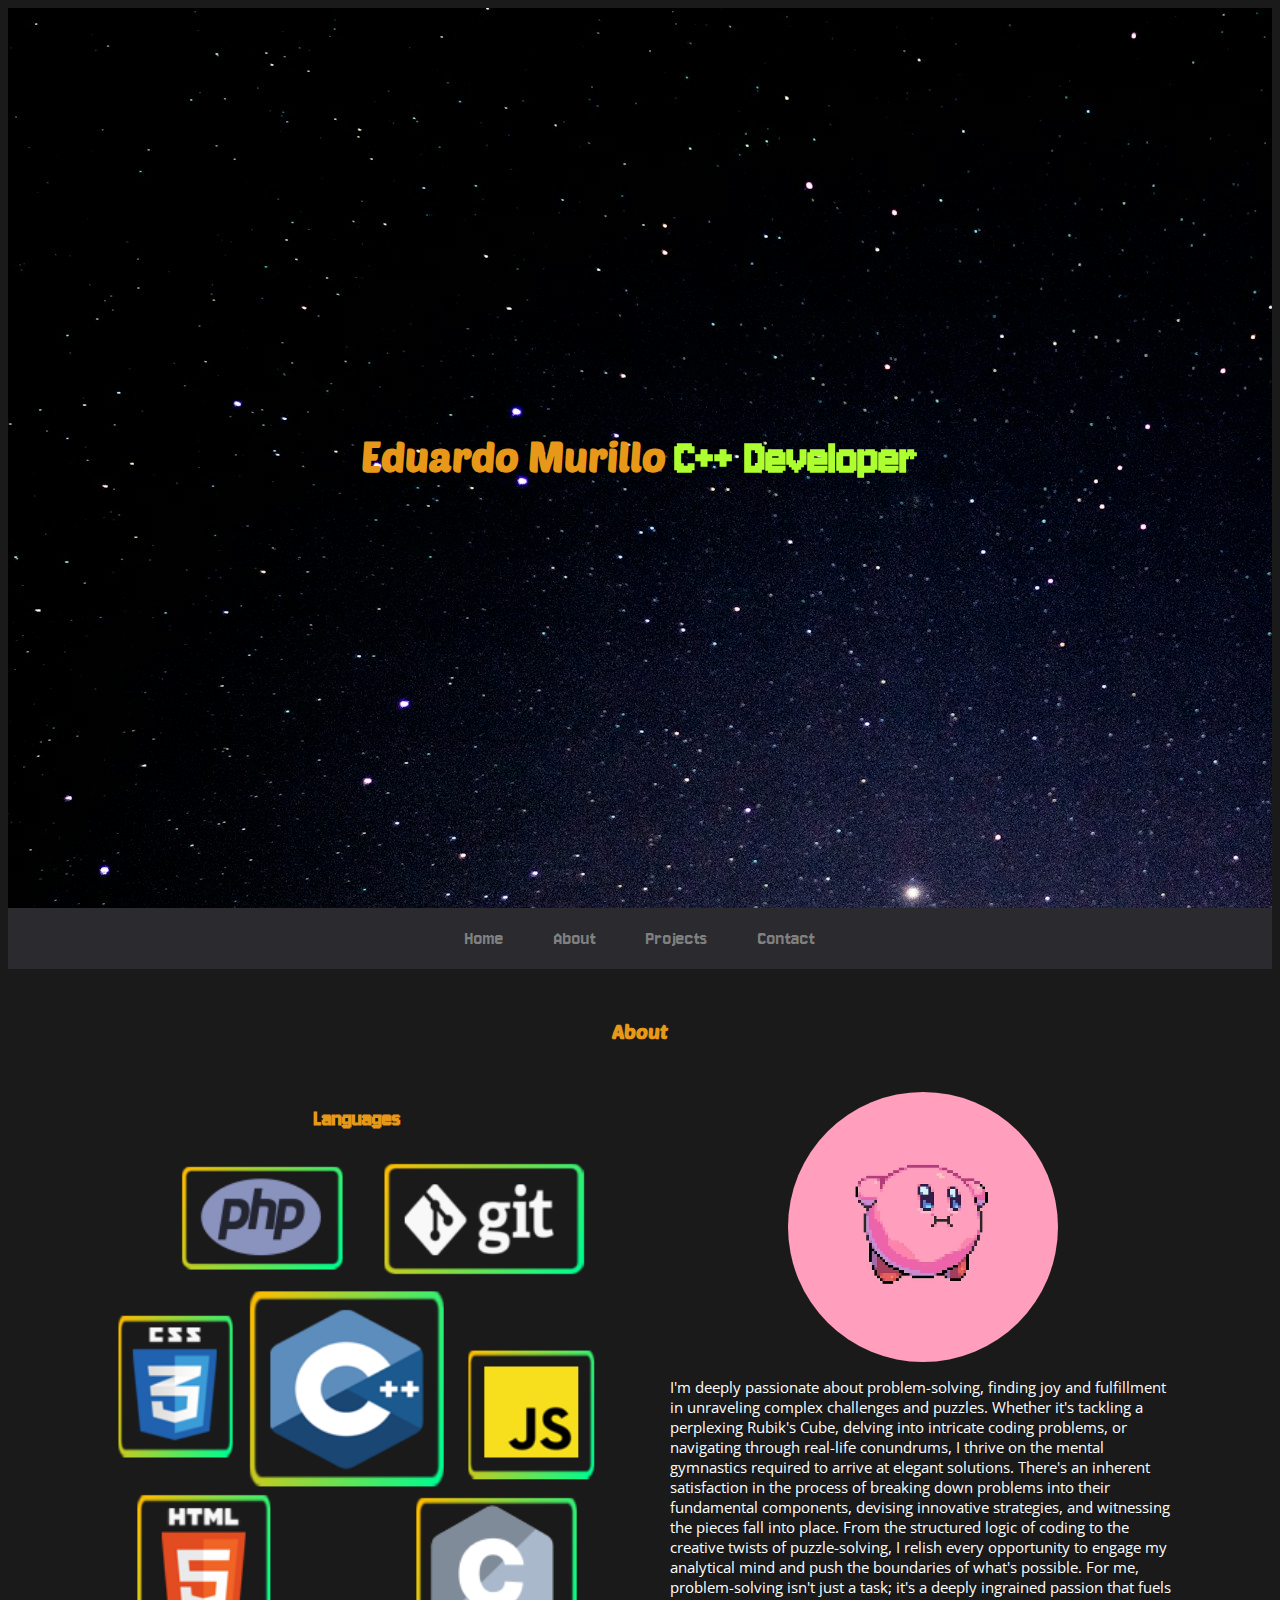
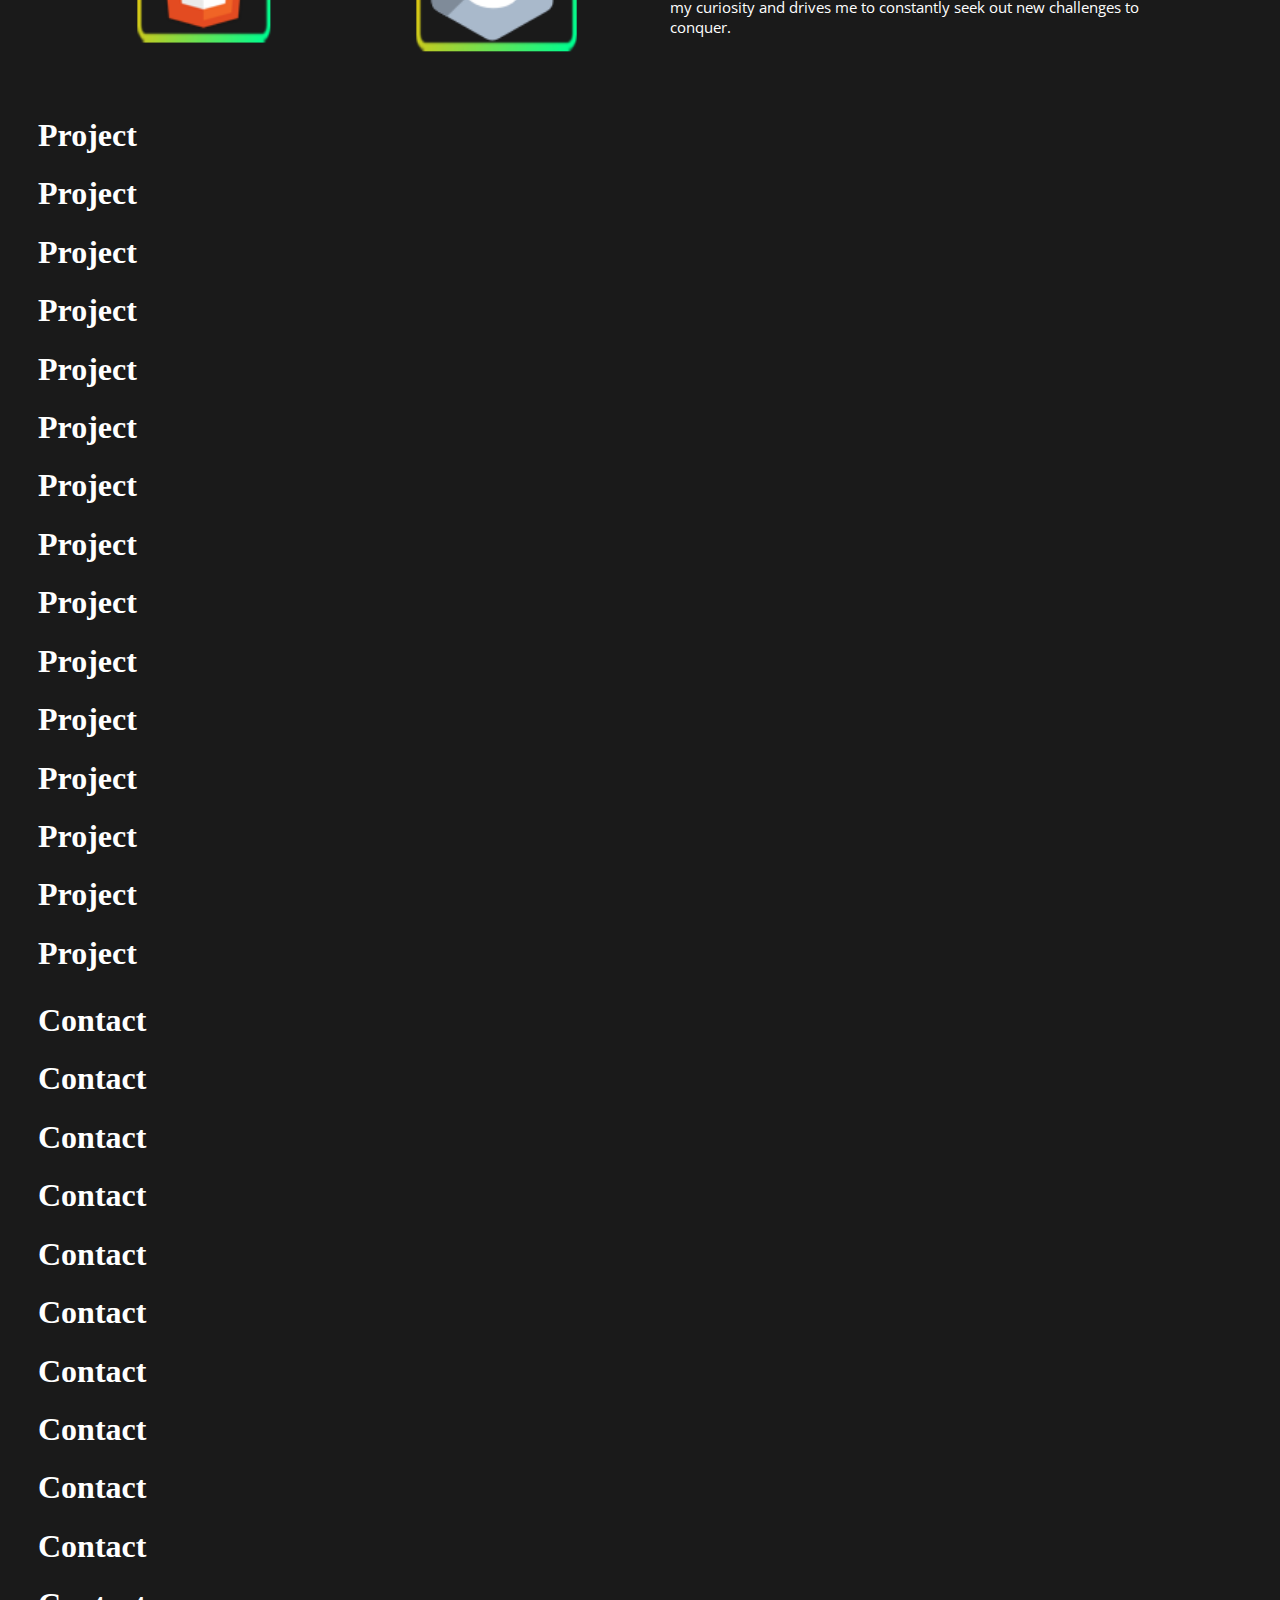
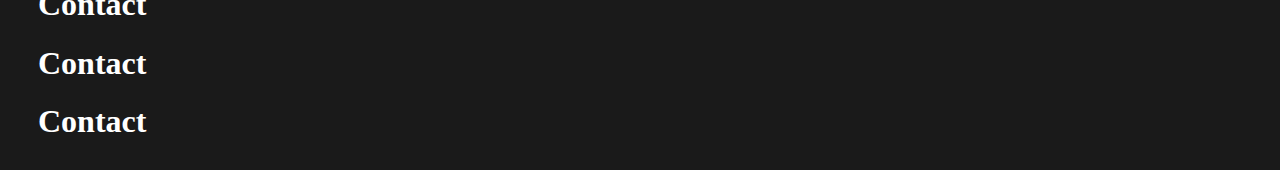
==== Personal Website/index.html @ 6247b194 "Personal Website" ====
<!DOCTYPE html>
<html lang="en">
<head>
    <script src="Script.js"></script>
    <link rel="stylesheet" href="MyCSS.css">
    <meta charset="UTF-8">
    <meta name="viewport" content="width=device-width, initial-scale=1.0">
    <title>Document</title>
</head>
<body>
    <div class="sky" id="Home">
        <div class="container" style="flex-direction: column;">
            <h1>Eduardo Murillo <span style="font-family: 'Jersey 10'; font-size: 50px; color: greenyellow;">C++ Developer</span></h1>
        </div>
    </div>
    <nav>
        <ul>
            <li><a href="#Home">Home</a></li>
            <li><a href="#About">About</a></li>
            <li><a href="#Project">Projects</a></li>
            <li><a href="#Contact">Contact</a></li>
        </ul>
    </nav>
    <h1 id="About" class="container" style="flex-direction: none;">About</h1>
    <div class="Content">
        <div>
            <h2 style="font-family: var(--pixel-font); color: var(--orange-plus);">Languages</h2>
            <img class="logos" src="Images/Logos.png" alt="Logos">
        </div>
        <div>
            
            <img class="ProfileImg" src="Images/kirby.jpg" alt="kirby">
            <p>I'm deeply passionate about problem-solving, finding joy and fulfillment in unraveling complex challenges and puzzles. Whether it's tackling a perplexing Rubik's Cube, delving into intricate coding problems, or navigating through real-life conundrums, I thrive on the mental gymnastics required to arrive at elegant solutions. There's an inherent satisfaction in the process of breaking down problems into their fundamental components, devising innovative strategies, and witnessing the pieces fall into place. From the structured logic of coding to the creative twists of puzzle-solving, I relish every opportunity to engage my analytical mind and push the boundaries of what's possible. For me, problem-solving isn't just a task; it's a deeply ingrained passion that fuels my curiosity and drives me to constantly seek out new challenges to conquer.</p>
        </div>
    </div>
    <div id="Project">
        <h1>Project</h1>
        <h1>Project</h1>
        <h1>Project</h1>
        <h1>Project</h1>
        <h1>Project</h1>
        <h1>Project</h1>
        <h1>Project</h1>
        <h1>Project</h1>
        <h1>Project</h1>
        <h1>Project</h1>
        <h1>Project</h1>
        <h1>Project</h1>
        <h1>Project</h1>
        <h1>Project</h1>
        <h1>Project</h1>

    </div>
    <div id="Contact">
        <h1>Contact</h1>
        <h1>Contact</h1>
        <h1>Contact</h1>
        <h1>Contact</h1>
        <h1>Contact</h1>
        <h1>Contact</h1>
        <h1>Contact</h1>
        <h1>Contact</h1>
        <h1>Contact</h1>
        <h1>Contact</h1>
        <h1>Contact</h1>
        <h1>Contact</h1>
        <h1>Contact</h1>
    </div>

</body>
</html>
---- Personal Website/MyCSS.css ----
@import url('https://fonts.googleapis.com/css2?family=Jersey+10&family=Press+Start+2P&display=swap');
@import url('https://fonts.googleapis.com/css2?family=Poetsen+One&display=swap');
@import url('https://fonts.googleapis.com/css2?family=Jersey+10&family=Open+Sans:ital,wght@0,300..800;1,300..800&family=Press+Start+2P&display=swap');

:root{
    --pixel-font: "Jersey 10";
    --round-font: "Poetsen One";
    --second-gray: #2a2a2f;
    --orange-plus: rgb(232, 152, 24);
}

body{
    background-color: #1a1a1a;
    color: white;
}

img{
    max-width: 100%;
}

.sky{
    height: 100vh;
    background-image: url("Images/Sky.jpg");
    position: relative;
    overflow: hidden;
    animation: animateg 70s linear infinite;
    display: flex;
    justify-content: center;
    margin: 0;
}

.container{
    font-family: var(--round-font);
    font-size: 20px;
    color: var(--orange-plus);
    display: flex;
    justify-content: center;
    
    /* background-color: white; */
}

ul {
    display: flex;
    gap: 50px;
    justify-content: center;
    padding: 20px;
    list-style-type: none;
    margin: 0;
    margin-bottom: 50px;
}

ul a {
    text-decoration: none;
    color: gray;
}

ul a:hover {
    color: var(--orange-plus);
}

nav {
    font-family: var(--pixel-font);
    font-size: 20px;
    position: sticky;
    top: 0;
    z-index: 99999999999;
    background-color: var(--second-gray);
    width: 100%;
}

.ProfileImg{
    border-radius: 1000px;
    width: 30vh;
}

.Content{
    display: flex;
    flex-wrap: wrap;
    justify-content: center;
    align-items: center;
    margin: 0;

}

.Content div{
    display: flex;
    flex-direction: column;
    align-items: center;
    width: 40%;
}

div{
    margin: 30px;
}

p{
    font-family: "Open Sans";
    font-size: 15px;
}

.logos{
    width: 100%;
}


@keyframes animateg{
    0%{
        background-position: 0 0;
    }
    100%{
        background-position: -1000px 0;
    }
}
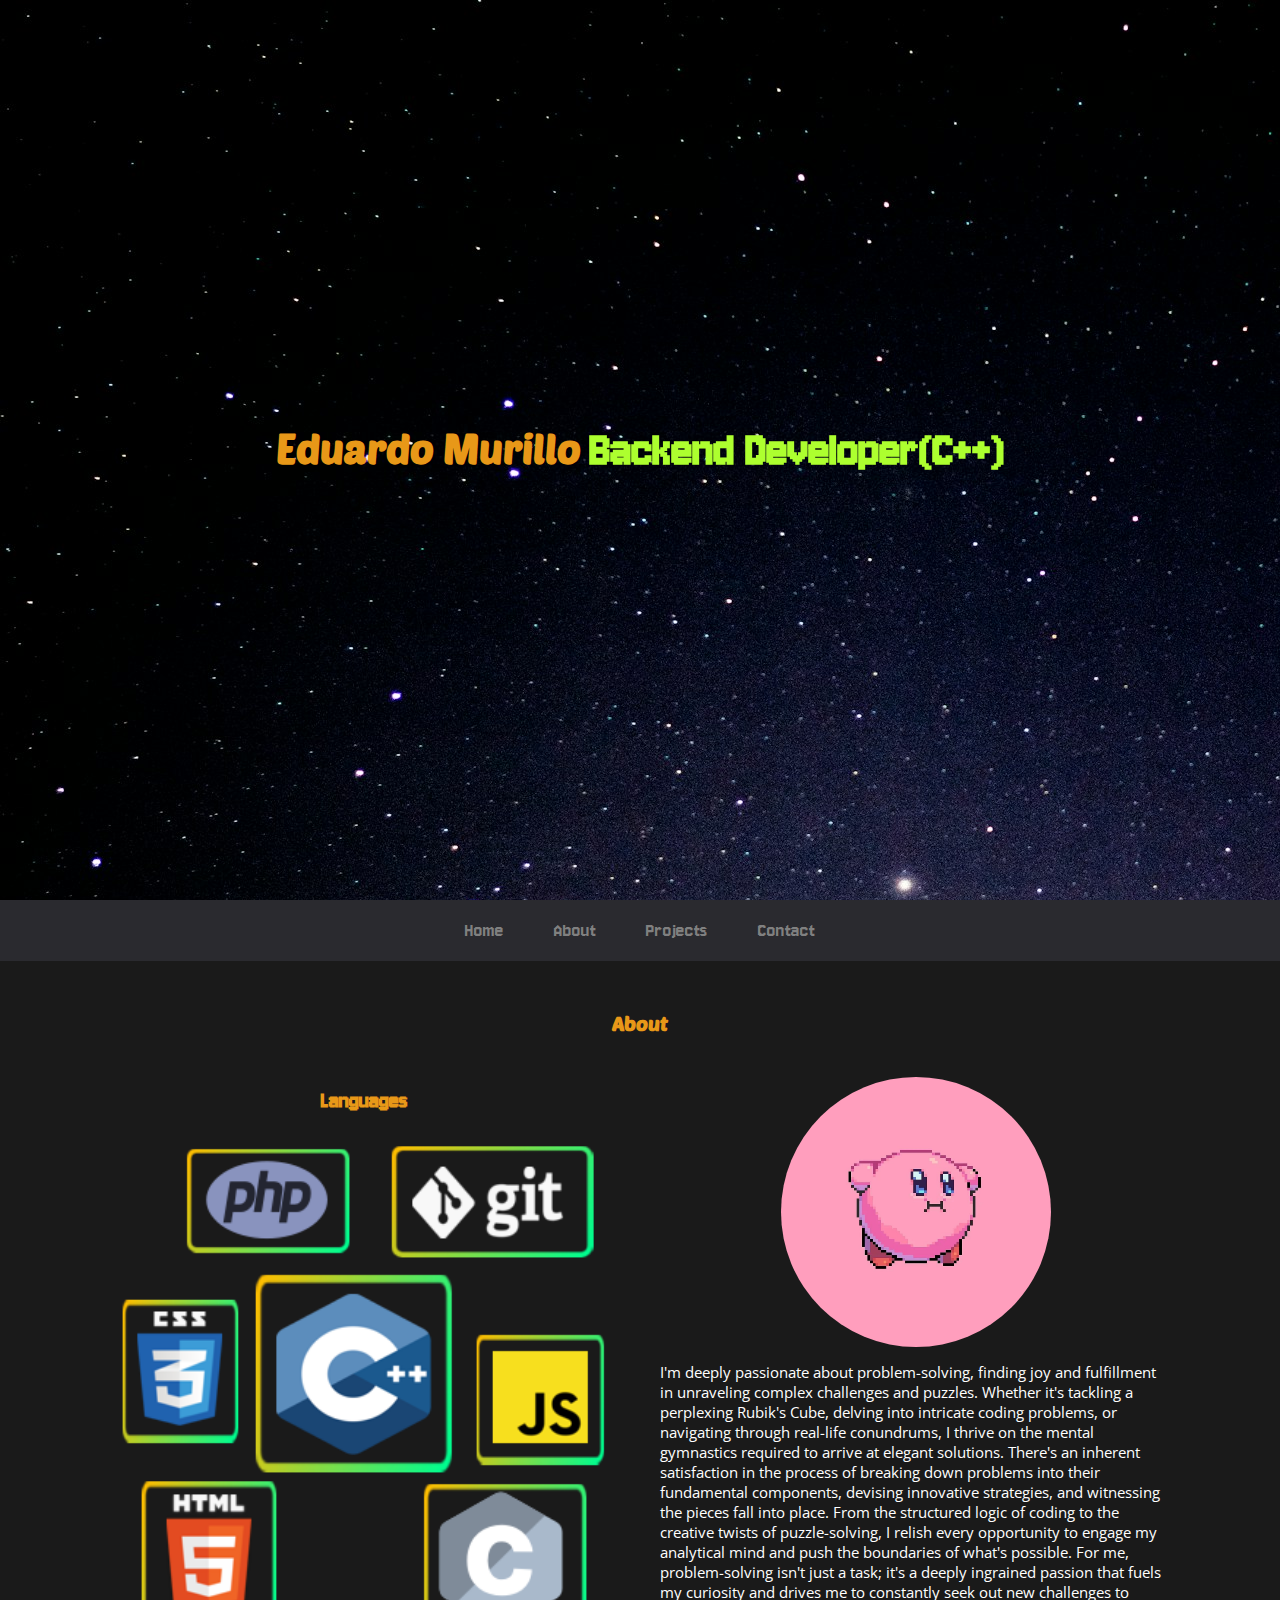
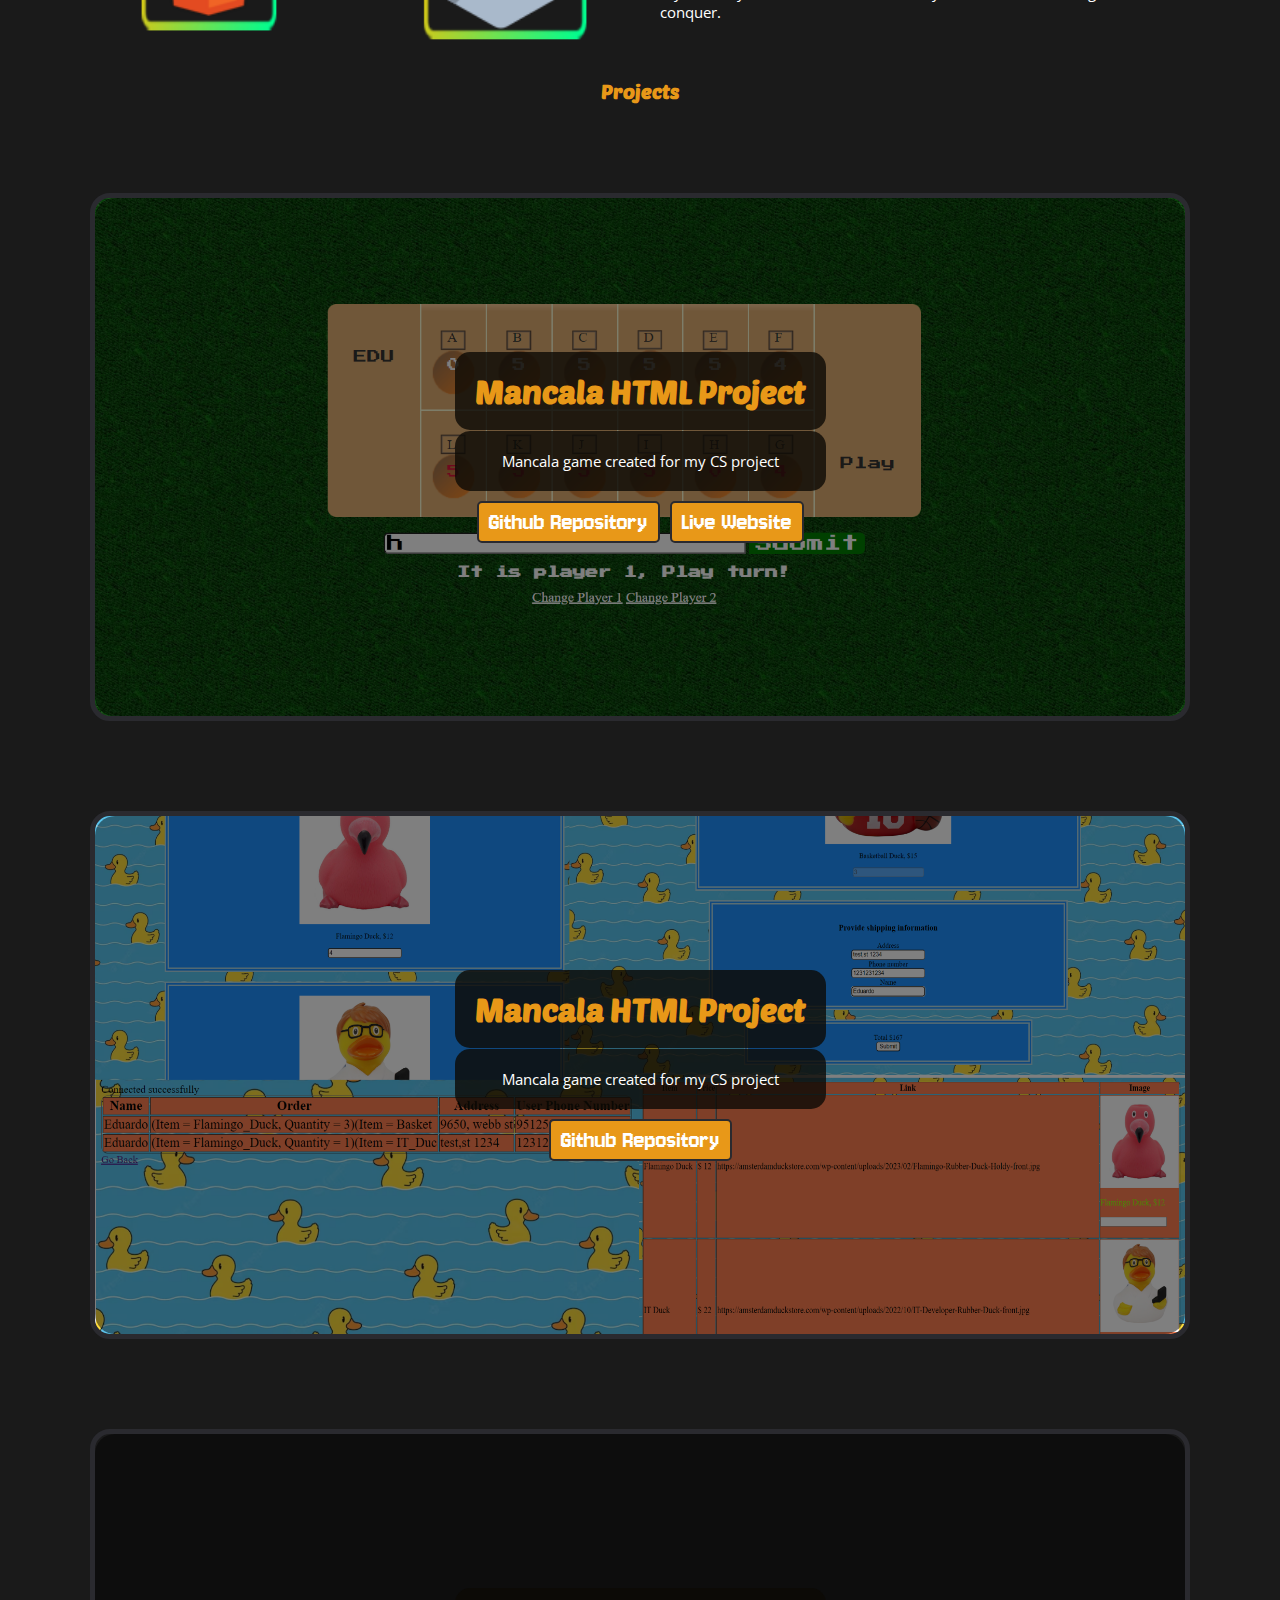
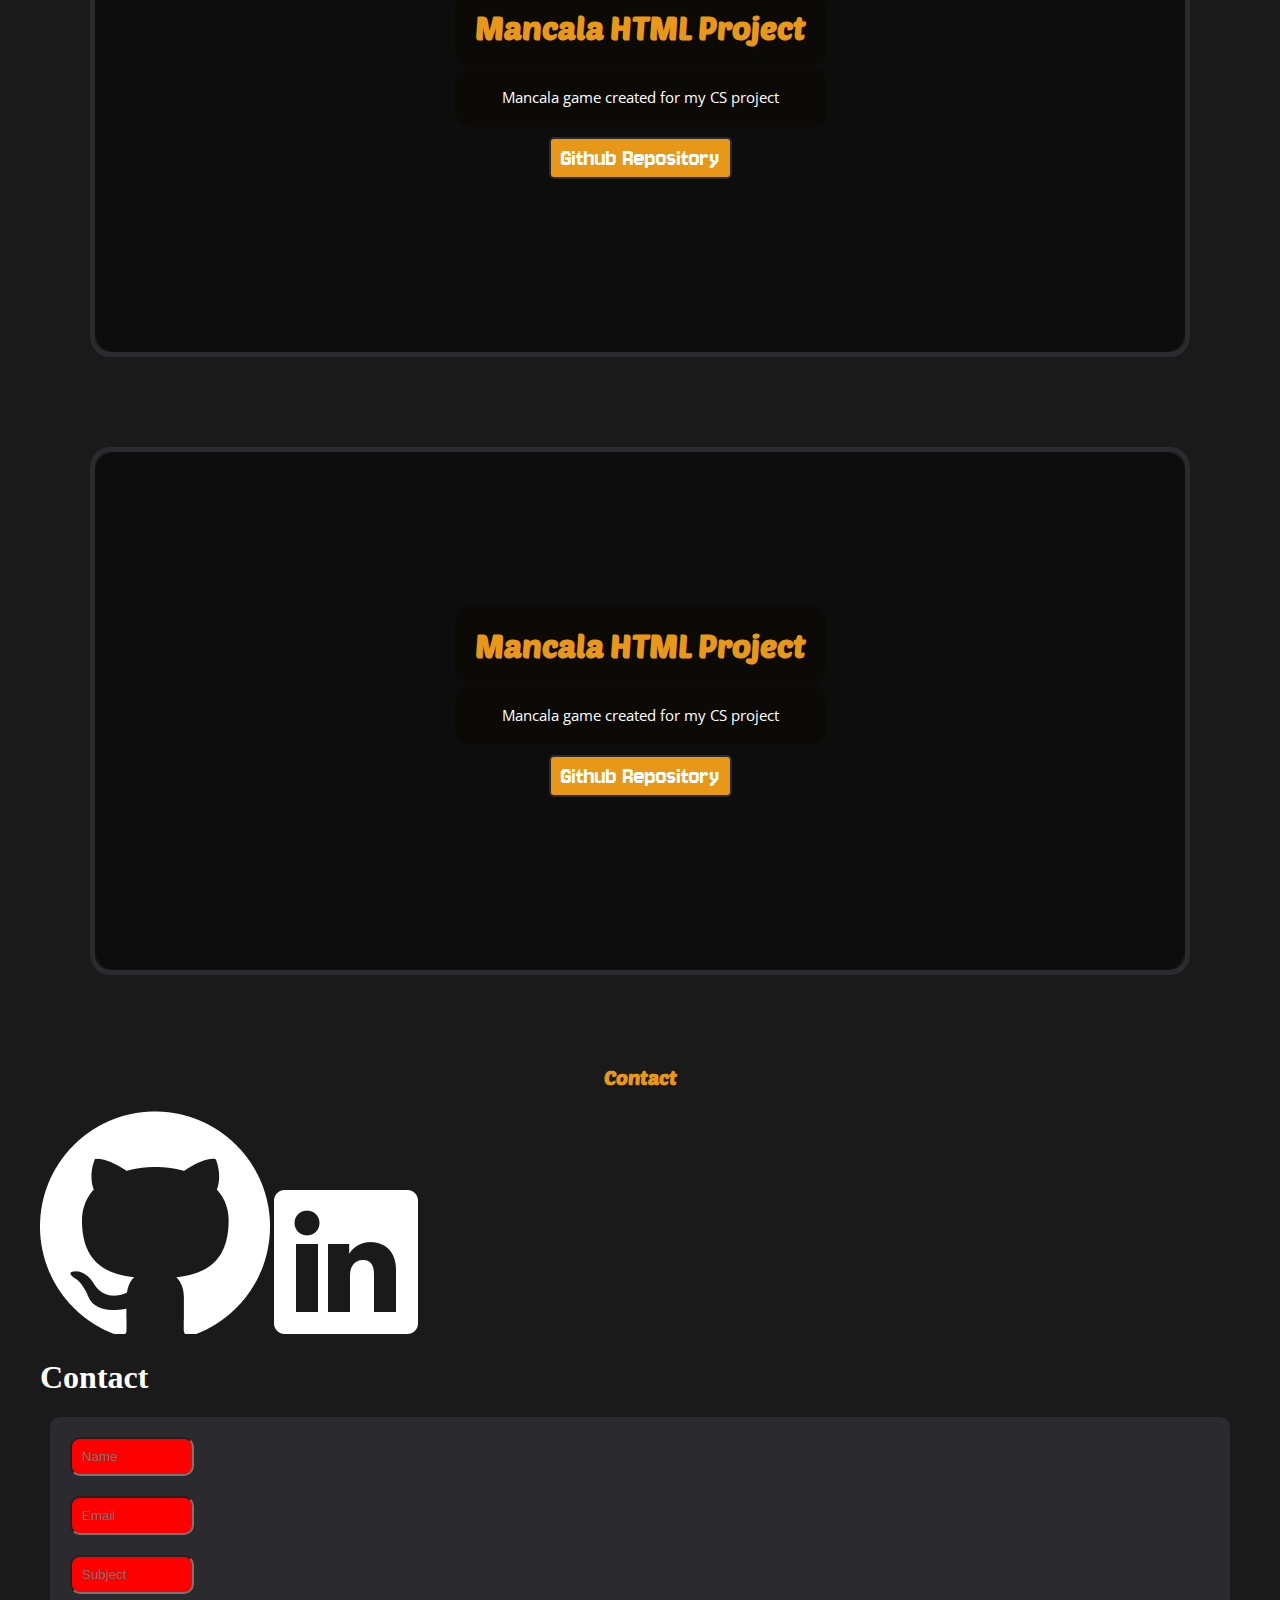
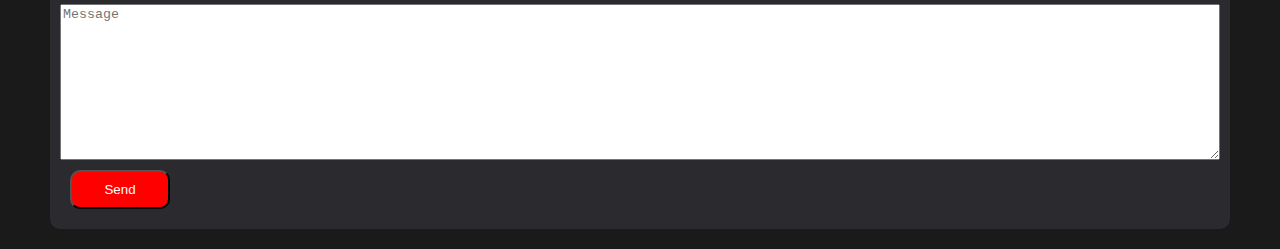
==== commit 8d29be4f: "Update" ====
--- a/Personal Website/index.html
+++ b/Personal Website/index.html
@@ -8,9 +8,9 @@
     <title>Document</title>
 </head>
 <body>
-    <div class="sky" id="Home">
+    <div class="MovingBack" id="Home">
         <div class="container" style="flex-direction: column;">
-            <h1>Eduardo Murillo <span style="font-family: 'Jersey 10'; font-size: 50px; color: greenyellow;">C++ Developer</span></h1>
+            <h1>Eduardo Murillo <span style="font-family: 'Jersey 10'; font-size: 50px; color: greenyellow;">Backend Developer(C++)</span></h1>
         </div>
     </div>
     <nav>
@@ -33,38 +33,60 @@
             <p>I'm deeply passionate about problem-solving, finding joy and fulfillment in unraveling complex challenges and puzzles. Whether it's tackling a perplexing Rubik's Cube, delving into intricate coding problems, or navigating through real-life conundrums, I thrive on the mental gymnastics required to arrive at elegant solutions. There's an inherent satisfaction in the process of breaking down problems into their fundamental components, devising innovative strategies, and witnessing the pieces fall into place. From the structured logic of coding to the creative twists of puzzle-solving, I relish every opportunity to engage my analytical mind and push the boundaries of what's possible. For me, problem-solving isn't just a task; it's a deeply ingrained passion that fuels my curiosity and drives me to constantly seek out new challenges to conquer.</p>
         </div>
     </div>
-    <div id="Project">
-        <h1>Project</h1>
-        <h1>Project</h1>
-        <h1>Project</h1>
-        <h1>Project</h1>
-        <h1>Project</h1>
-        <h1>Project</h1>
-        <h1>Project</h1>
-        <h1>Project</h1>
-        <h1>Project</h1>
-        <h1>Project</h1>
-        <h1>Project</h1>
-        <h1>Project</h1>
-        <h1>Project</h1>
-        <h1>Project</h1>
-        <h1>Project</h1>
-
+    <h1  id="Project" class="container" style="flex-direction: none;">Projects</h1>
+    <div class="projectContainer">
+        <div>
+            <h1>Mancala HTML Project</h1>
+            <p>Mancala game created for my CS project</p>
+            <div class="links">
+                <a class="button" href="https://github.com/Eduardo-Murillo22/MancalaHostWeb" target="_blank">Github Repository</a>
+                <a class="button" href="https://eduardo-murillo22.github.io/MancalaHostWeb/" target="_blank">Live Website</a>
+            </div>
+        </div>
     </div>
-    <div id="Contact">
-        <h1>Contact</h1>
-        <h1>Contact</h1>
-        <h1>Contact</h1>
-        <h1>Contact</h1>
-        <h1>Contact</h1>
-        <h1>Contact</h1>
-        <h1>Contact</h1>
-        <h1>Contact</h1>
-        <h1>Contact</h1>
-        <h1>Contact</h1>
-        <h1>Contact</h1>
-        <h1>Contact</h1>
-        <h1>Contact</h1>
+    <div class="projectContainer StoreFront">
+        <div>
+            <h1>Mancala HTML Project</h1>
+            <p>Mancala game created for my CS project</p>
+            <div class="links">
+                <a class="button" href="https://github.com/Eduardo-Murillo22/HTML-CSS-SQL/tree/main/Store%20Front%20Web/Store%20Front%20Finals" target="_blank">Github Repository</a>
+            </div>
+        </div>
+    </div>
+    <div class="projectContainer SurvayENG">
+        <div>
+            <h1>Mancala HTML Project</h1>
+            <p>Mancala game created for my CS project</p>
+            <div class="links">
+                <a class="button" href="https://github.com/Eduardo-Murillo22/HTML-CSS-SQL/tree/main/Survey%20Engine%20Web/Survey%20engine" target="_blank">Github Repository</a>
+            </div>
+        </div>
+    </div>
+    <div class="projectContainer BlackJack">
+        <div>
+            <h1>Mancala HTML Project</h1>
+            <p>Mancala game created for my CS project</p>
+            <div class="links">
+                <a class="button" href="https://github.com/Eduardo-Murillo22/C-Coding/tree/main/Projects/BlackJack%20Num2/Project%202%20V3" target="_blank">Github Repository</a>
+            </div>
+        </div>
+    </div>
+    <h1 id="Contact" class="container" style="flex-direction: none;">Contact</h1>
+    <div id="Contact" class="content">
+        <div>
+            <a href="https://github.com/Eduardo-Murillo22" target="_blank"><img src="Images/github-mark-white.png" alt="Github"></a>
+            <a href="https://www.linkedin.com/in/eduardo-murillo-227a042b9?utm_source=share&utm_campaign=share_via&utm_content=profile&utm_medium=android_app " target="_blank"><img src="Images/In-White-72@2x.png" alt="LinkedIn"></a>            
+        </div>
+        <div>
+            <h1>Contact</h1>
+            <form action="https://formspree.io/f/xzbnqeao" method="post">
+                <input name="Name" type="text" placeholder="Name">
+                <input name="Email" type="text" placeholder="Email">
+                <input name="Subject" type="text" placeholder="Subject">
+                <textarea name="Message" id="" cols="30" rows="10" placeholder="Message"></textarea>
+                <input type="submit" value="Send">
+            </form>
+        </div>
     </div>
 
 </body>
--- a/Personal Website/MyCSS.css
+++ b/Personal Website/MyCSS.css
@@ -12,13 +12,14 @@
 body{
     background-color: #1a1a1a;
     color: white;
+    margin: 0;
 }
 
 img{
     max-width: 100%;
 }
 
-.sky{
+.MovingBack{
     height: 100vh;
     background-image: url("Images/Sky.jpg");
     position: relative;
@@ -29,14 +30,20 @@
     margin: 0;
 }
 
+@keyframes animateg{
+    0%{
+        background-position: 0 0;
+    }
+    100%{
+        background-position: -1000px 0;
+    }
+}
 .container{
     font-family: var(--round-font);
     font-size: 20px;
     color: var(--orange-plus);
     display: flex;
     justify-content: center;
-    
-    /* background-color: white; */
 }
 
 ul {
@@ -90,7 +97,7 @@
 }
 
 div{
-    margin: 30px;
+    margin: 20px;
 }
 
 p{
@@ -102,12 +109,125 @@
     width: 100%;
 }
 
-
-@keyframes animateg{
-    0%{
-        background-position: 0 0;
-    }
-    100%{
-        background-position: -1000px 0;
-    }
-}+.projectContainer {
+    position: relative; /* Ensure the container is the reference for the pseudo-element */
+    border: 5px solid var(--second-gray);
+    border-radius: 20px;
+    padding: 1vh;
+    background-image: url("ProjectImages/MancalaGame.png");
+    background-position: center center;
+    background-size: cover; /* Ensure the background image covers the entire container */
+    height: 500px;
+    display: flex;
+    justify-content: center;
+    align-items: center;
+    overflow: hidden; /* Hide any overflow from the pseudo-element */
+    margin: 10vh;
+}
+
+.StoreFront {
+    background-image: url("ProjectImages/RubberDuckStore.png");
+}
+
+.SurvayENG{
+    background-image: url("ProjectImages/SurveyENG.png");
+}
+
+.BlackJack{
+    background-image: url("ProjectImages/Blackjack.png");
+}
+
+.projectContainer::before {
+    content: "";
+    position: absolute;
+    top: 0;
+    left: 0;
+    width: 100%;
+    height: 100%;
+    background-color: rgba(0, 0, 0, 0.5); /* Black tint with 50% opacity */
+    border-radius: 20px; /* Match the border radius of the container */
+    z-index: 1; /* Ensure the pseudo-element is below the content */
+}
+
+.projectContainer > div {
+    position: relative; /* Ensure the content is above the pseudo-element */
+    z-index: 2; /* Ensure the content is above the pseudo-element */
+}
+
+
+
+.projectContainer h1 {
+    background-color: rgba(12, 10, 5, 0.8);
+    padding: 20px;
+    border-radius: 15px;
+    margin: 1px;
+    font-family: var(--round-font);
+    color: var(--orange-plus);
+    display: flex;
+    justify-content: center;
+}
+
+.projectContainer p {
+    background-color: rgba(12, 10, 5, 0.8);
+    padding: 20px;
+    border-radius: 15px;
+    margin: 1px;
+    margin-bottom: 10px;
+    display: flex;
+    justify-content: center;
+}
+
+.projectContainer .links {
+    display: flex;
+    gap: 10px; /* Adds space between the links */
+    justify-content: center; /* Centers the links */
+    margin-top: 10px; /* Adds some space above the links */
+}
+
+.projectContainer a {
+    color: white;
+    font-family: var(--pixel-font);
+    font-size: 160%;
+    text-decoration: none; /* Removes the underline from the links */
+    padding: 5px 10px; /* Adds padding around the links */
+    border: 1px solid transparent; /* Creates a border for the links */
+    border-radius: 5px; /* Adds rounded corners */
+    transition: background-color 0.3s; /* Smooth background color transition on hover */
+}
+
+.projectContainer .button{
+    background-color: var(--orange-plus);
+    border: 2px solid var(--second-gray);
+}
+
+.projectContainer .button:hover{
+    color: black;
+    background-color: greenyellow;
+}
+
+.contact .social{
+    display: flex;
+    gap: 10px; /* Adds space between the links */
+    justify-content: center; /* Centers the links */
+    margin-top: 10px; /* Adds some space above the links */
+}
+
+input{
+    padding: 10px;
+    margin: 10px;
+    color: white;
+    background-color: red;
+    border-radius: 10px;
+    width: 100px;
+}
+
+form{
+    display: flex;
+    flex-direction: column;
+    padding: 10px;
+    margin: 10px;
+    color: red;
+    background-color: var(--second-gray);
+    border-radius: 10px;
+}
+
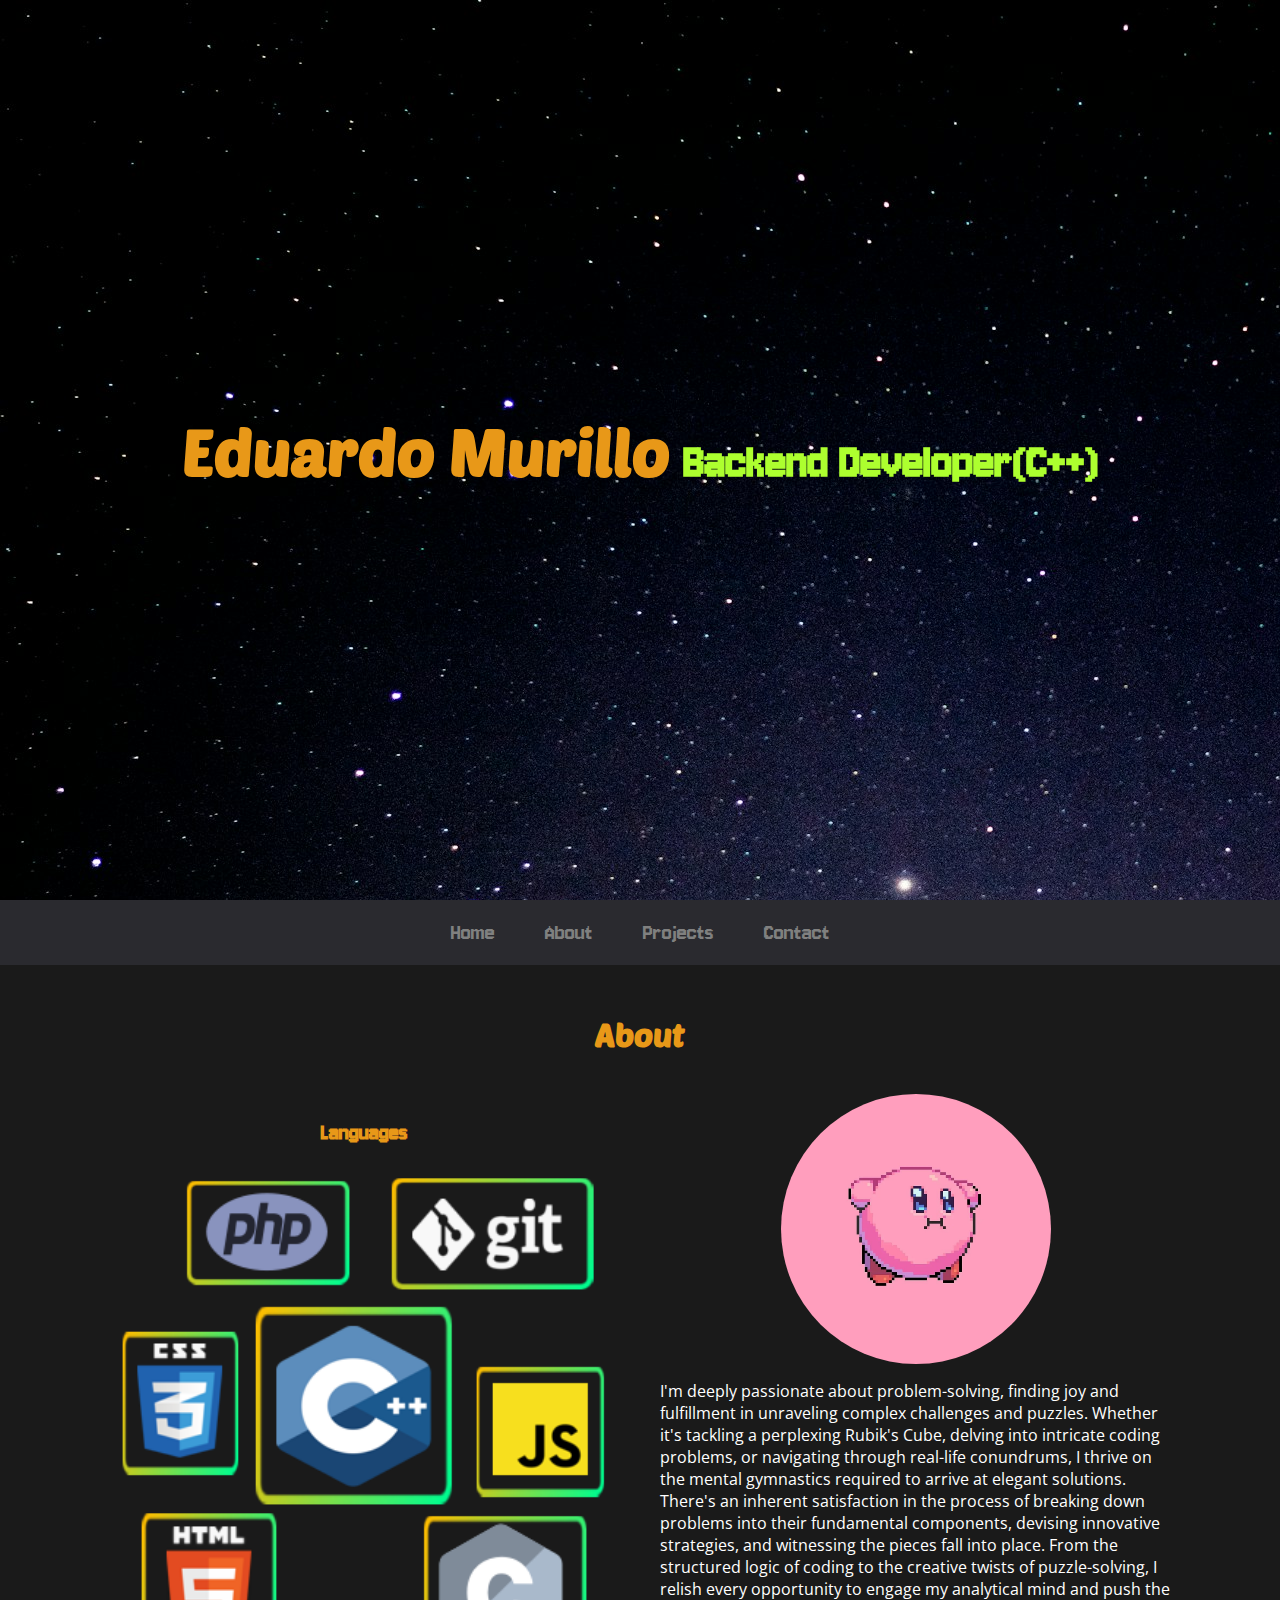
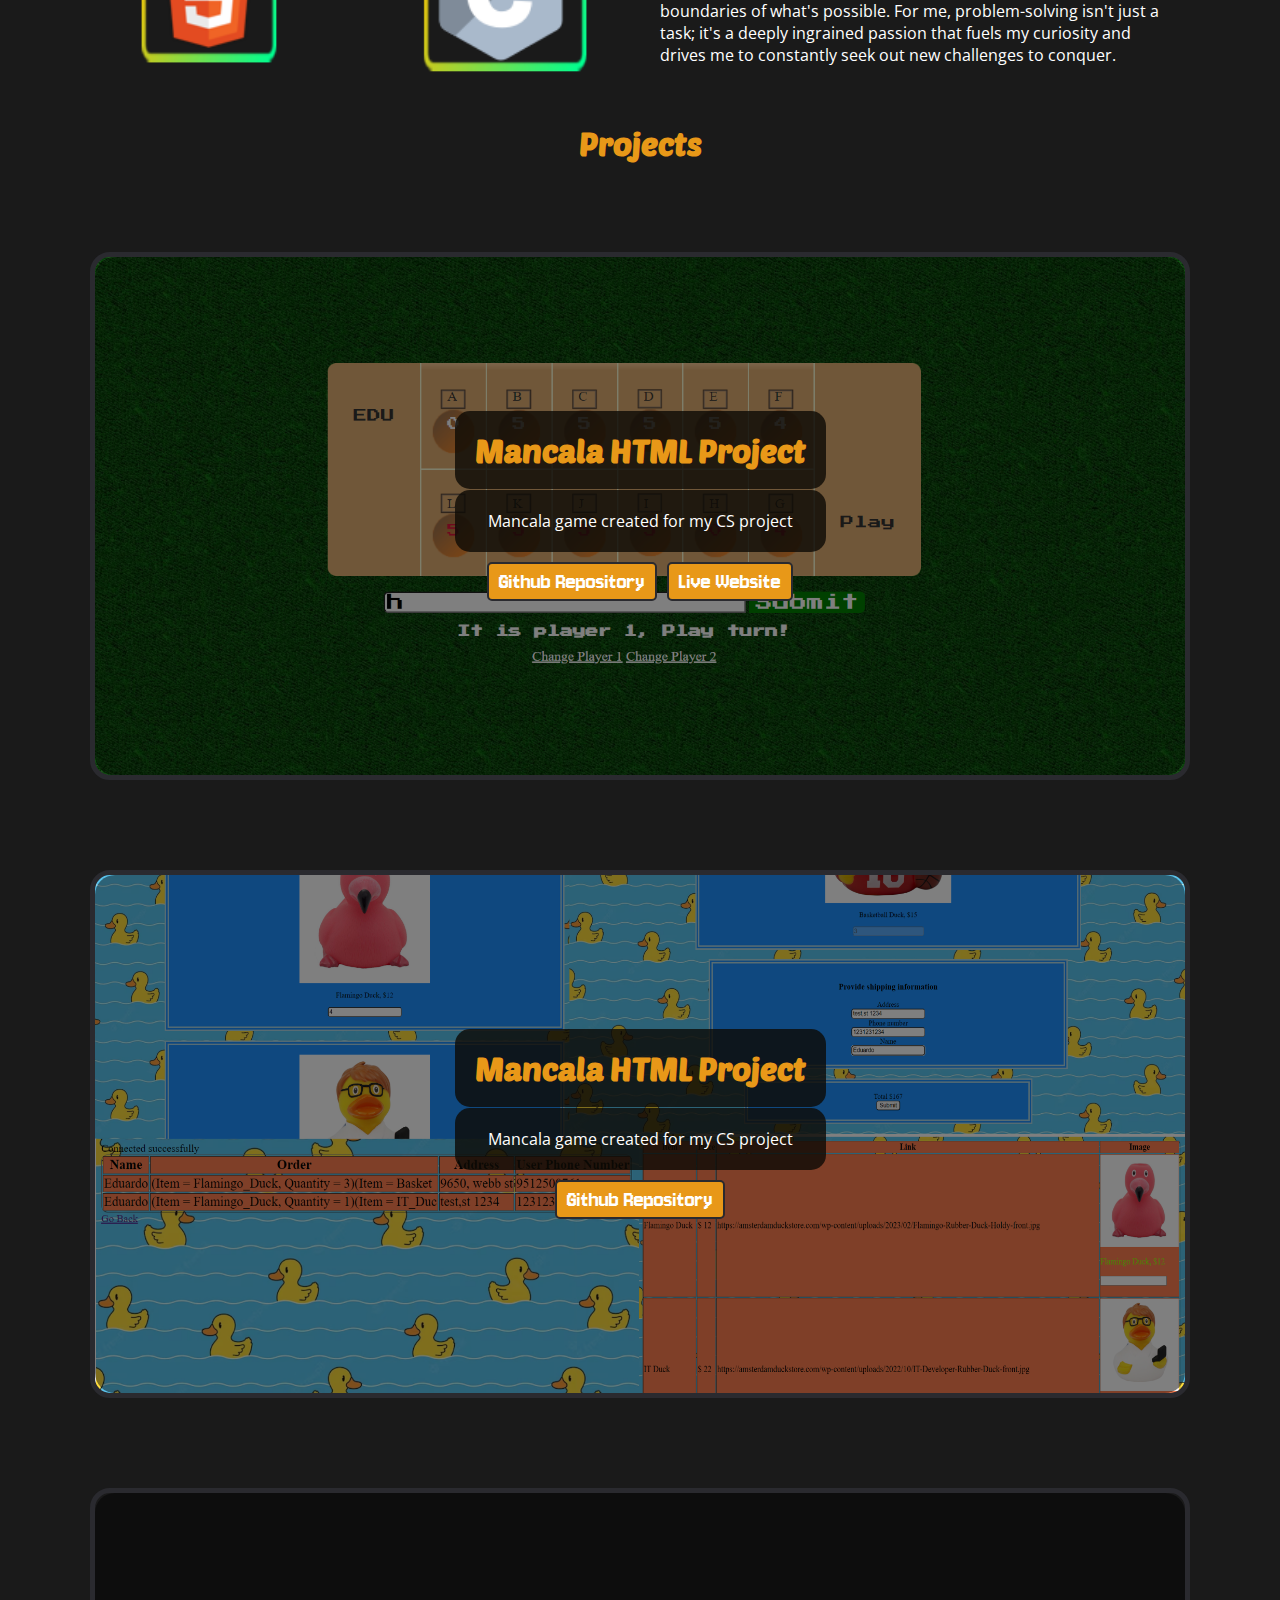
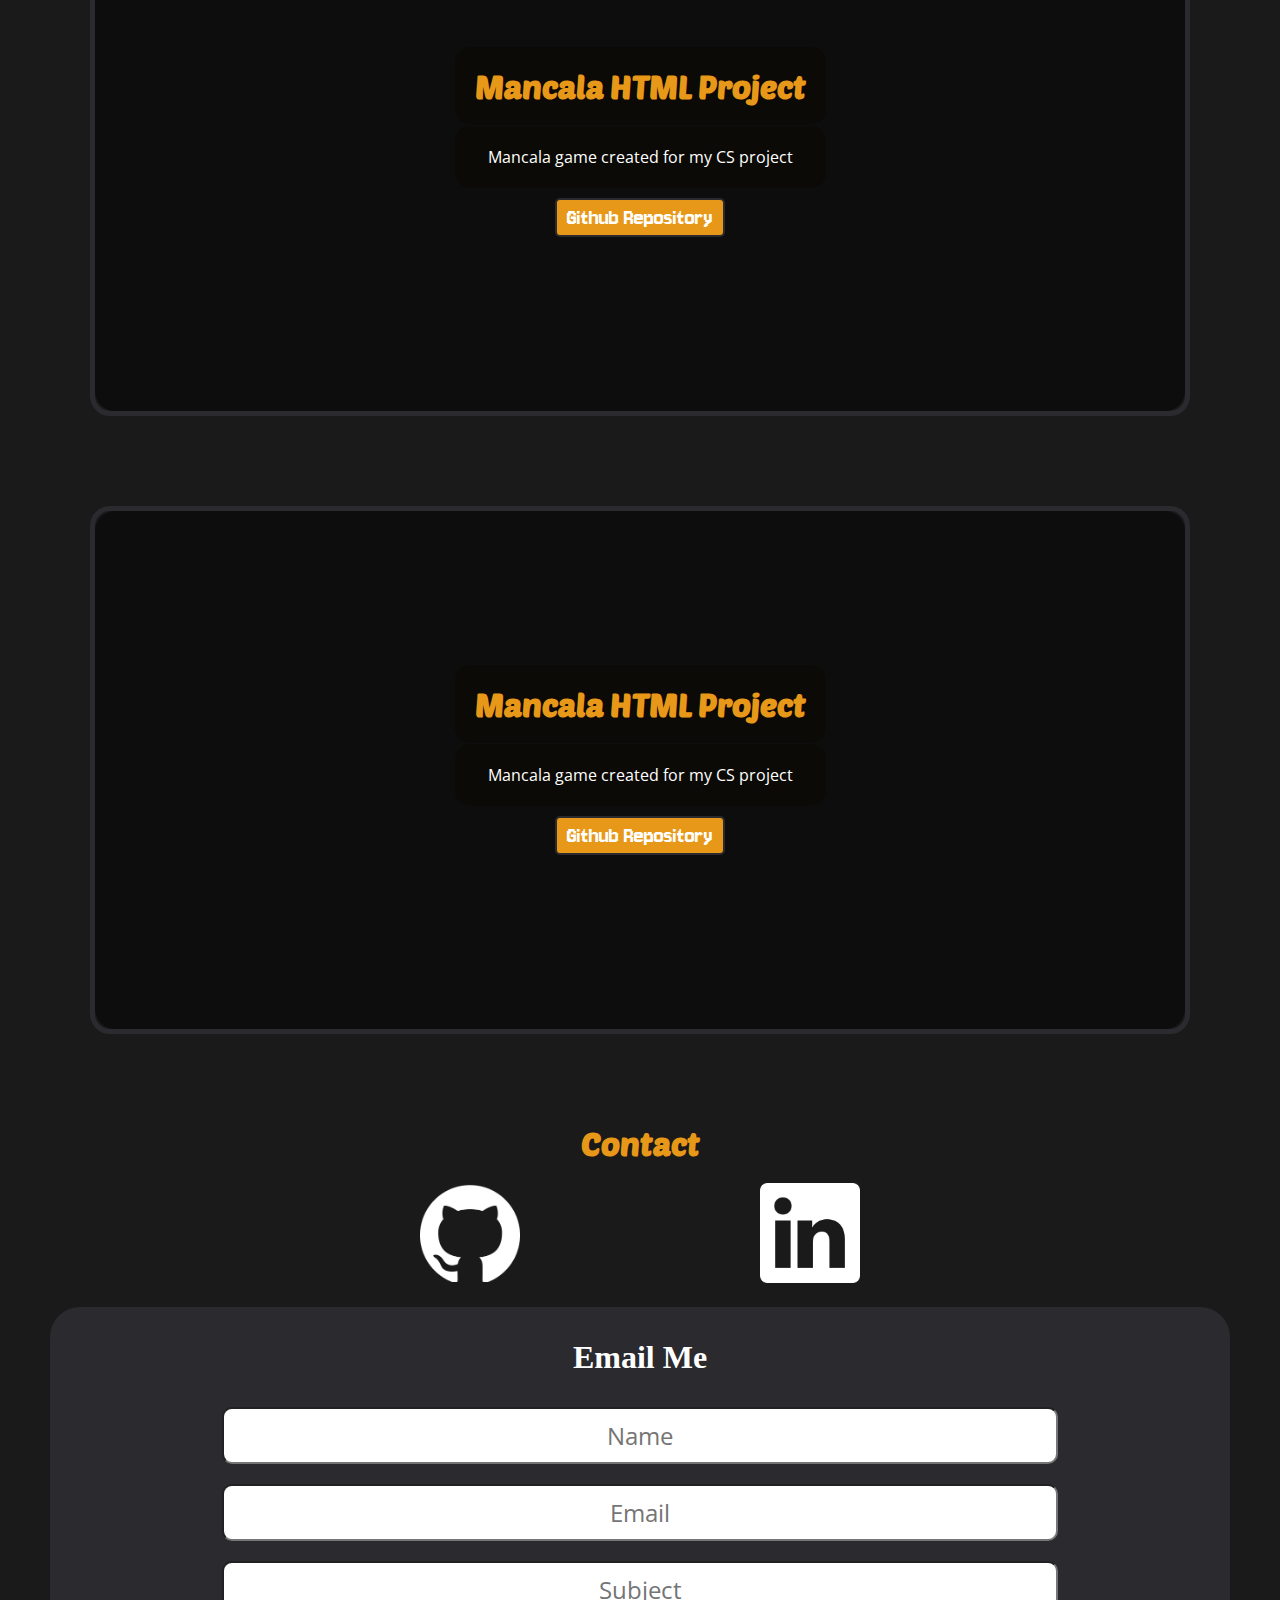
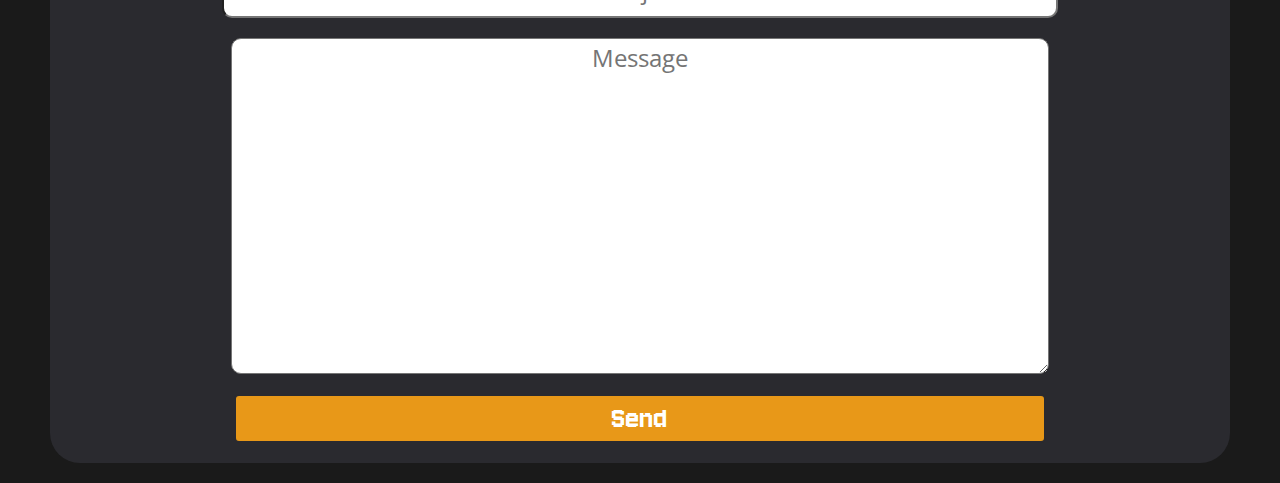
==== commit 425720df: "Finished website" ====
--- a/Personal Website/index.html
+++ b/Personal Website/index.html
@@ -72,22 +72,21 @@
         </div>
     </div>
     <h1 id="Contact" class="container" style="flex-direction: none;">Contact</h1>
-    <div id="Contact" class="content">
-        <div>
+    <div id="Contact" class="">
+        <div class="contact">
             <a href="https://github.com/Eduardo-Murillo22" target="_blank"><img src="Images/github-mark-white.png" alt="Github"></a>
             <a href="https://www.linkedin.com/in/eduardo-murillo-227a042b9?utm_source=share&utm_campaign=share_via&utm_content=profile&utm_medium=android_app " target="_blank"><img src="Images/In-White-72@2x.png" alt="LinkedIn"></a>            
         </div>
         <div>
-            <h1>Contact</h1>
-            <form action="https://formspree.io/f/xzbnqeao" method="post">
-                <input name="Name" type="text" placeholder="Name">
-                <input name="Email" type="text" placeholder="Email">
-                <input name="Subject" type="text" placeholder="Subject">
-                <textarea name="Message" id="" cols="30" rows="10" placeholder="Message"></textarea>
-                <input type="submit" value="Send">
+            <form class="ContactBox" action="https://formspree.io/f/xzbnqeao" method="post">
+                <h1>Email Me</h1>
+                <input name="Name" type="text" placeholder="Name" required>
+                <input name="Email" type="text" placeholder="Email" required>
+                <input name="Subject" type="text" placeholder="Subject" required>
+                <textarea name="Message" id="" cols="30" rows="10" placeholder="Message" required></textarea>
+                <input class="submit" type="submit" value="Send">
             </form>
         </div>
     </div>
-
 </body>
 </html>--- a/Personal Website/MyCSS.css
+++ b/Personal Website/MyCSS.css
@@ -40,7 +40,7 @@
 }
 .container{
     font-family: var(--round-font);
-    font-size: 20px;
+    font-size: 2rem;
     color: var(--orange-plus);
     display: flex;
     justify-content: center;
@@ -67,7 +67,7 @@
 
 nav {
     font-family: var(--pixel-font);
-    font-size: 20px;
+    font-size: 1.5rem;
     position: sticky;
     top: 0;
     z-index: 99999999999;
@@ -102,7 +102,7 @@
 
 p{
     font-family: "Open Sans";
-    font-size: 15px;
+    font-size: 1rem;
 }
 
 .logos{
@@ -187,12 +187,11 @@
 .projectContainer a {
     color: white;
     font-family: var(--pixel-font);
-    font-size: 160%;
+    font-size: 1.5rem;
     text-decoration: none; /* Removes the underline from the links */
     padding: 5px 10px; /* Adds padding around the links */
     border: 1px solid transparent; /* Creates a border for the links */
     border-radius: 5px; /* Adds rounded corners */
-    transition: background-color 0.3s; /* Smooth background color transition on hover */
 }
 
 .projectContainer .button{
@@ -212,22 +211,64 @@
     margin-top: 10px; /* Adds some space above the links */
 }
 
-input{
+.contact{
+    display: flex;
+    align-items: center;
+    justify-content: center;
+    gap: 20%; /* Adds space between the logos*/
+}
+
+.contact a{
+    border-radius: 100%;
+    width: 100px;
+}
+
+.ContactBox{
+    display: flex;
+    flex-direction: column;
+    align-items: center;
     padding: 10px;
     margin: 10px;
-    color: white;
-    background-color: red;
-    border-radius: 10px;
-    width: 100px;
-}
-
-form{
-    display: flex;
-    flex-direction: column;
+    background-color: var(--second-gray);
+    border-radius: 30px;
+
+}
+
+input{
+    font-family: "Open Sans";
+    font-size: 1.5rem;
     padding: 10px;
     margin: 10px;
-    color: red;
-    background-color: var(--second-gray);
     border-radius: 10px;
-}
-
+    width: 70%;
+    text-align: center;
+}
+
+.submit{
+    color: white;
+    font-family: var(--pixel-font);
+    font-size: 2rem;
+    text-decoration: none; /* Removes the underline from the links */
+    padding: 5px 10px; /* Adds padding around the links */
+    border: 1px solid transparent; /* Creates a border for the links */
+    border-radius: 5px; /* Adds rounded corners */
+    background-color: var(--orange-plus);
+    border: 2px solid var(--second-gray);
+}
+
+.submit:hover{
+    color: black;
+    background-color: greenyellow;
+}
+
+textarea{
+    font-family: "Open Sans";
+    font-size: 1.5rem;
+    margin: 10px;
+    border-radius: 10px;
+    width: 70%;
+    text-align: center;
+
+}
+
+
